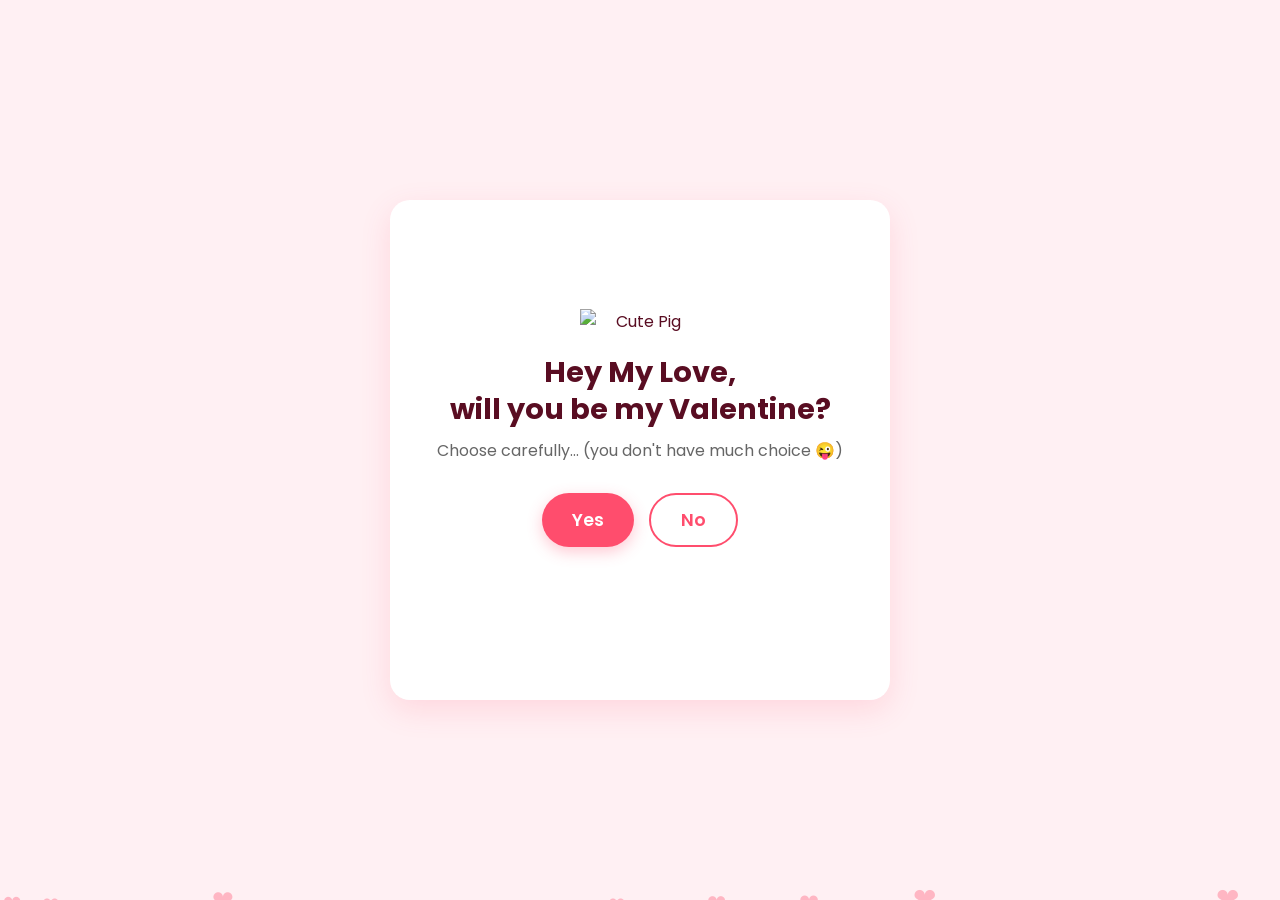
==== card.html @ fd264afe "Initial SaaS commit Co-authored-by: Cursor <cursoragent@cursor.com>" ====
<!DOCTYPE html>
<html lang="en">
<head>
    <meta charset="UTF-8">
    <meta name="viewport" content="width=device-width, initial-scale=1.0">
    <title>Will you be my Valentine?</title>
    <link rel="preconnect" href="https://fonts.googleapis.com">
    <link rel="preconnect" href="https://fonts.gstatic.com" crossorigin>
    <link href="https://fonts.googleapis.com/css2?family=Poppins:wght@400;600;800&display=swap" rel="stylesheet">
    <link rel="stylesheet" href="style.css">
</head>
<body>
    <div class="hearts-bg" id="hearts-bg"></div>

    <div class="container card-container">
        <img src="pig-heart.png" alt="Cute Pig" class="mascot-large">
        
        <h1 id="question">Hey <span id="name-placeholder">...</span>,<br>will you be my Valentine?</h1>
        <p class="subtitle">Choose carefully... (you don't have much choice 😜)</p>

        <div class="buttons-area">
            <button id="yes-btn" class="btn-action yes">Yes</button>
            <button id="no-btn" class="btn-action no">No</button>
        </div>

        <p id="response-msg" class="response-text"></p>
    </div>

    <script src="card.js"></script>
</body>
</html>
---- style.css ----
:root {
    --primary: #ff4d6d;
    --secondary: #ff8fa3;
    --bg: #fff0f3;
    --text: #590d22;
    --white: #ffffff;
}

* {
    box-sizing: border-box;
    margin: 0;
    padding: 0;
    font-family: 'Poppins', sans-serif;
}

body {
    background-color: var(--bg);
    color: var(--text);
    min-height: 100vh;
    display: flex;
    justify-content: center;
    align-items: center;
    overflow-x: hidden;
}

.container {
    background: var(--white);
    padding: 2rem;
    border-radius: 20px;
    box-shadow: 0 10px 30px rgba(255, 77, 109, 0.15);
    text-align: center;
    max-width: 500px;
    width: 90%;
    position: relative;
    z-index: 10;
}

/* Landing Page Styles */
.landing-container header h1 {
    font-size: 2rem;
    margin-bottom: 0.5rem;
}

.highlight {
    color: var(--primary);
}

.preview-box {
    background: #f8f9fa;
    border: 2px dashed var(--secondary);
    border-radius: 15px;
    padding: 1.5rem;
    margin: 2rem 0;
    opacity: 0.8;
    transform: scale(0.95);
}

.mascot {
    width: 80px;
    margin-bottom: 10px;
}

.fake-buttons {
    display: flex;
    gap: 10px;
    justify-content: center;
    margin-top: 10px;
}

.btn-fake {
    padding: 5px 15px;
    border-radius: 20px;
    border: none;
    font-size: 0.8rem;
    cursor: default;
}

.btn-fake.yes { background: var(--primary); color: white; }
.btn-fake.no { background: transparent; border: 1px solid var(--primary); color: var(--primary); }

.form-section {
    display: flex;
    flex-direction: column;
    gap: 10px;
}

input {
    padding: 15px;
    border: 2px solid var(--secondary);
    border-radius: 10px;
    font-size: 1rem;
    outline: none;
    transition: 0.3s;
}

input:focus {
    border-color: var(--primary);
}

.pricing {
    display: flex;
    justify-content: space-between;
    align-items: center;
    margin: 10px 0;
    font-size: 0.9rem;
    color: #666;
}

.price {
    font-weight: 800;
    font-size: 1.2rem;
    color: var(--primary);
}

.btn-primary {
    background: var(--primary);
    color: white;
    border: none;
    padding: 15px;
    border-radius: 50px;
    font-size: 1.1rem;
    font-weight: 600;
    cursor: pointer;
    transition: transform 0.2s, box-shadow 0.2s;
}

.btn-primary:hover {
    transform: translateY(-2px);
    box-shadow: 0 5px 15px rgba(255, 77, 109, 0.4);
}

.disclaimer {
    font-size: 0.7rem;
    color: #999;
    margin-top: 5px;
}

/* Card Page Styles */
.card-container {
    min-height: 500px;
    display: flex;
    flex-direction: column;
    justify-content: center;
    align-items: center;
    transition: min-height 0.3s;
}

.mascot-large {
    width: 120px;
    margin-bottom: 20px;
}

h1 {
    font-size: 1.8rem;
    line-height: 1.3;
    margin-bottom: 10px;
}

.subtitle {
    color: #666;
    margin-bottom: 30px;
}

.buttons-area {
    display: flex;
    gap: 15px;
    justify-content: center;
    width: 100%;
}

.btn-action {
    padding: 12px 30px;
    border-radius: 50px;
    border: none;
    font-size: 1.1rem;
    font-weight: 600;
    cursor: pointer;
    transition: 0.2s;
    z-index: 20;
}

.btn-action.yes {
    background: var(--primary);
    color: white;
    box-shadow: 0 5px 15px rgba(255, 77, 109, 0.3);
}

.btn-action.no {
    background: white;
    border: 2px solid var(--primary);
    color: var(--primary);
}

/* Animations & States */
.btn-shake {
    animation: shake 0.3s ease-in-out;
}

@keyframes shake {
    0% { transform: translateX(0); }
    25% { transform: translateX(-5px) rotate(-5deg); }
    75% { transform: translateX(5px) rotate(5deg); }
    100% { transform: translateX(0); }
}

.giant-yes {
    position: fixed !important;
    top: 0;
    left: 0;
    width: 100vw !important;
    height: 100vh !important;
    z-index: 9999 !important;
    display: flex !important;
    flex-direction: column;
    justify-content: center;
    align-items: center;
    transform: scale(1) !important;
    font-size: 3rem !important;
    border-radius: 0 !important;
    animation: popIn 0.5s cubic-bezier(0.175, 0.885, 0.32, 1.275);
}

@keyframes popIn {
    0% { transform: scale(0); opacity: 0; }
    100% { transform: scale(1); opacity: 1; }
}

.response-text {
    margin-top: 20px;
    font-weight: 600;
    color: var(--primary);
    min-height: 24px;
}

/* Floating Hearts Background */
.hearts-bg {
    position: fixed;
    top: 0;
    left: 0;
    width: 100%;
    height: 100%;
    pointer-events: none;
    z-index: 0;
    overflow: hidden;
}

.heart {
    position: absolute;
    bottom: -20px;
    font-size: 20px;
    color: var(--secondary);
    opacity: 0.6;
    animation: float 10s linear infinite;
}

@keyframes float {
    0% { transform: translateY(0); opacity: 0; }
    20% { opacity: 0.6; }
    100% { transform: translateY(-100vh); opacity: 0; }
}
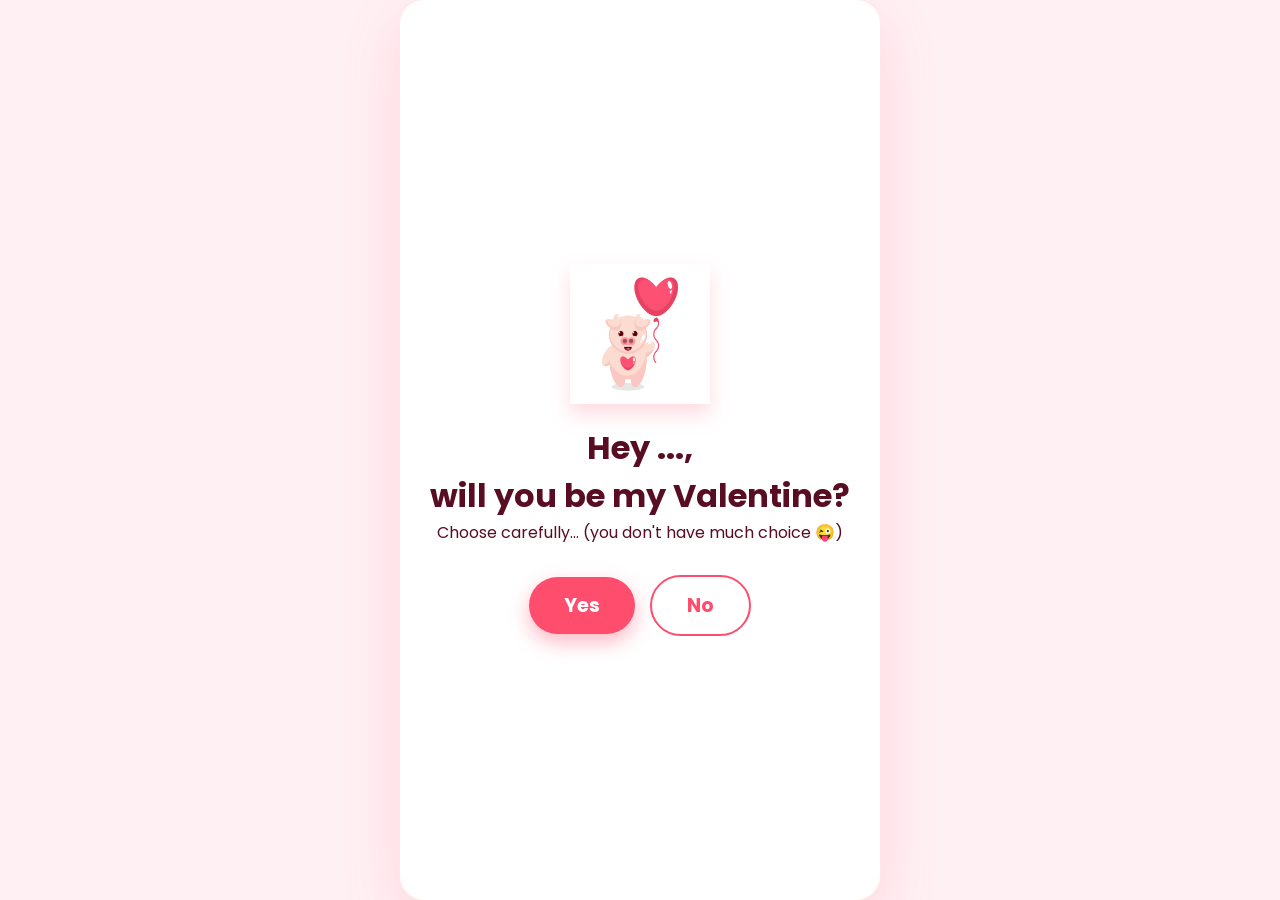
==== commit e3a6ed52: "Implement multilingual support, minimal landing with preview, and ghost cursor animation Co-authored" ====
--- a/card.html
+++ b/card.html
@@ -16,7 +16,7 @@
         <img src="pig-heart.png" alt="Cute Pig" class="mascot-large">
         
         <h1 id="question">Hey <span id="name-placeholder">...</span>,<br>will you be my Valentine?</h1>
-        <p class="subtitle">Choose carefully... (you don't have much choice 😜)</p>
+        <p class="subtitle" id="subtitle">Choose carefully... (you don't have much choice 😜)</p>
 
         <div class="buttons-area">
             <button id="yes-btn" class="btn-action yes">Yes</button>
@@ -26,6 +26,7 @@
         <p id="response-msg" class="response-text"></p>
     </div>
 
+    <script src="translations.js"></script>
     <script src="card.js"></script>
 </body>
 </html>
--- a/style.css
+++ b/style.css
@@ -4,6 +4,7 @@
     --bg: #fff0f3;
     --text: #590d22;
     --white: #ffffff;
+    --gray: #f0f2f5;
 }
 
 * {
@@ -23,186 +24,395 @@
     overflow-x: hidden;
 }
 
+/* --- LANDING PAGE --- */
+
 .container {
     background: var(--white);
     padding: 2rem;
-    border-radius: 20px;
-    box-shadow: 0 10px 30px rgba(255, 77, 109, 0.15);
+    border-radius: 24px;
+    box-shadow: 0 20px 60px rgba(255, 77, 109, 0.15);
     text-align: center;
-    max-width: 500px;
-    width: 90%;
+    max-width: 480px;
+    width: 95%;
     position: relative;
     z-index: 10;
 }
 
-/* Landing Page Styles */
-.landing-container header h1 {
-    font-size: 2rem;
+.logo {
+    font-weight: 800;
+    color: var(--primary);
+    margin-bottom: 10px;
+    text-transform: uppercase;
+    letter-spacing: 1px;
+    font-size: 0.9rem;
+}
+
+header h1 {
+    font-size: 1.8rem;
+    line-height: 1.2;
     margin-bottom: 0.5rem;
 }
 
 .highlight {
     color: var(--primary);
-}
-
-.preview-box {
-    background: #f8f9fa;
-    border: 2px dashed var(--secondary);
-    border-radius: 15px;
-    padding: 1.5rem;
+    position: relative;
+    display: inline-block;
+}
+
+.highlight::after {
+    content: '';
+    position: absolute;
+    bottom: 2px;
+    left: 0;
+    width: 100%;
+    height: 8px;
+    background: rgba(255, 77, 109, 0.2);
+    z-index: -1;
+    border-radius: 4px;
+}
+
+/* Phone Mockup Preview */
+.preview-stage {
     margin: 2rem 0;
-    opacity: 0.8;
-    transform: scale(0.95);
-}
-
-.mascot {
-    width: 80px;
+    display: flex;
+    justify-content: center;
+}
+
+.phone-mockup {
+    width: 200px;
+    height: 350px;
+    background: #333;
+    border-radius: 30px;
+    padding: 10px;
+    box-shadow: 0 15px 40px rgba(0,0,0,0.2);
+    position: relative;
+}
+
+.screen {
+    background: var(--bg);
+    width: 100%;
+    height: 100%;
+    border-radius: 20px;
+    display: flex;
+    flex-direction: column;
+    align-items: center;
+    justify-content: center;
+    padding: 15px;
+    overflow: hidden;
+    position: relative; /* For ghost cursor */
+}
+
+.mascot-preview {
+    width: 60px;
     margin-bottom: 10px;
 }
 
+.screen h3 {
+    font-size: 0.9rem;
+    margin-bottom: 15px;
+    line-height: 1.3;
+}
+
 .fake-buttons {
     display: flex;
-    gap: 10px;
-    justify-content: center;
-    margin-top: 10px;
+    gap: 8px;
+    justify-content: center;
+    width: 100%;
 }
 
 .btn-fake {
-    padding: 5px 15px;
-    border-radius: 20px;
+    padding: 6px 16px;
+    border-radius: 50px;
     border: none;
-    font-size: 0.8rem;
-    cursor: default;
+    font-size: 0.7rem;
+    font-weight: 600;
+    transition: transform 0.2s;
 }
 
 .btn-fake.yes { background: var(--primary); color: white; }
-.btn-fake.no { background: transparent; border: 1px solid var(--primary); color: var(--primary); }
-
+.btn-fake.no { background: white; border: 1px solid var(--primary); color: var(--primary); }
+
+/* Ghost Cursor */
+.ghost-cursor {
+    position: absolute;
+    top: 50%;
+    left: 50%;
+    font-size: 24px;
+    color: #333;
+    pointer-events: none;
+    transition: all 0.8s ease-in-out;
+    z-index: 100;
+    text-shadow: 2px 2px 5px rgba(0,0,0,0.2);
+}
+
+.ghost-cursor.clicking {
+    transform: scale(0.8);
+    color: var(--primary);
+}
+
+/* Form & Pricing */
 .form-section {
-    display: flex;
-    flex-direction: column;
-    gap: 10px;
-}
-
-input {
-    padding: 15px;
-    border: 2px solid var(--secondary);
-    border-radius: 10px;
-    font-size: 1rem;
+    text-align: left;
+}
+
+.input-group {
+    margin-bottom: 15px;
+}
+
+.input-group label {
+    display: block;
+    font-size: 0.9rem;
+    font-weight: 600;
+    margin-bottom: 8px;
+    margin-left: 5px;
+}
+
+input, select {
+    width: 100%;
+    padding: 16px;
+    border: 2px solid var(--gray);
+    background: var(--gray);
+    border-radius: 16px;
+    font-size: 1.1rem;
     outline: none;
     transition: 0.3s;
 }
 
-input:focus {
+input:focus, select:focus {
+    background: white;
     border-color: var(--primary);
 }
 
-.pricing {
-    display: flex;
-    justify-content: space-between;
-    align-items: center;
-    margin: 10px 0;
+.btn-secondary-action {
+    background: white;
+    border: 2px solid var(--primary);
+    color: var(--primary);
+    width: 100%;
+    padding: 16px;
+    border-radius: 12px;
+    font-size: 1.1rem;
+    font-weight: 700;
+    cursor: pointer;
+    transition: all 0.2s;
+    margin-bottom: 20px;
+}
+
+.btn-secondary-action:hover {
+    background: #fff0f3;
+}
+
+.pricing-card {
+    border: 2px solid var(--primary);
+    background: #fff5f7;
+    border-radius: 20px;
+    padding: 20px;
+    text-align: center;
+    animation: fadeIn 0.5s ease;
+}
+
+@keyframes fadeIn {
+    from { opacity: 0; transform: translateY(10px); }
+    to { opacity: 1; transform: translateY(0); }
+}
+
+.price-header {
+    margin-bottom: 15px;
+}
+
+.amount {
+    font-size: 2.5rem;
+    font-weight: 800;
+    color: var(--primary);
+}
+
+.features {
+    list-style: none;
+    text-align: left;
+    margin-bottom: 20px;
     font-size: 0.9rem;
-    color: #666;
-}
-
-.price {
-    font-weight: 800;
-    font-size: 1.2rem;
-    color: var(--primary);
+}
+
+.features li {
+    margin-bottom: 8px;
+    color: #555;
+}
+
+.features i {
+    color: var(--primary);
+    margin-right: 8px;
 }
 
 .btn-primary {
     background: var(--primary);
     color: white;
     border: none;
-    padding: 15px;
-    border-radius: 50px;
+    width: 100%;
+    padding: 16px;
+    border-radius: 12px;
     font-size: 1.1rem;
-    font-weight: 600;
+    font-weight: 700;
     cursor: pointer;
     transition: transform 0.2s, box-shadow 0.2s;
+    display: flex;
+    justify-content: center;
+    align-items: center;
+    gap: 10px;
 }
 
 .btn-primary:hover {
     transform: translateY(-2px);
-    box-shadow: 0 5px 15px rgba(255, 77, 109, 0.4);
+    box-shadow: 0 10px 20px rgba(255, 77, 109, 0.3);
+}
+
+.mt-20 {
+    margin-top: 20px;
 }
 
 .disclaimer {
-    font-size: 0.7rem;
+    text-align: center;
+    font-size: 0.8rem;
     color: #999;
-    margin-top: 5px;
-}
-
-/* Card Page Styles */
+    margin-top: 15px;
+}
+
+/* --- MODAL --- */
+.modal {
+    position: fixed;
+    top: 0;
+    left: 0;
+    width: 100%;
+    height: 100%;
+    background: rgba(0,0,0,0.5);
+    display: flex;
+    justify-content: center;
+    align-items: center;
+    z-index: 1000;
+    backdrop-filter: blur(5px);
+}
+
+.hidden {
+    display: none;
+}
+
+.modal-content {
+    background: white;
+    padding: 30px;
+    border-radius: 24px;
+    width: 90%;
+    max-width: 400px;
+    text-align: center;
+    position: relative;
+    animation: slideUp 0.3s ease;
+}
+
+.preview-content {
+    padding: 40px 20px;
+}
+
+@keyframes slideUp {
+    from { transform: translateY(20px); opacity: 0; }
+    to { transform: translateY(0); opacity: 1; }
+}
+
+.close-modal {
+    position: absolute;
+    top: 15px;
+    right: 20px;
+    font-size: 1.5rem;
+    cursor: pointer;
+    color: #999;
+}
+
+.success-icon {
+    font-size: 3rem;
+    color: #4cc9f0;
+    margin-bottom: 15px;
+}
+
+.link-box {
+    display: flex;
+    gap: 10px;
+    margin: 20px 0;
+}
+
+.link-box input {
+    margin-bottom: 0;
+    font-size: 0.9rem;
+    color: var(--primary);
+}
+
+#copy-btn {
+    background: var(--text);
+    color: white;
+    border: none;
+    border-radius: 12px;
+    width: 50px;
+    cursor: pointer;
+}
+
+.btn-secondary {
+    display: inline-block;
+    text-decoration: none;
+    color: var(--text);
+    font-weight: 600;
+    margin-top: 10px;
+}
+
+/* --- CARD PAGE (Actual Product) --- */
 .card-container {
-    min-height: 500px;
+    min-height: 100vh;
     display: flex;
     flex-direction: column;
     justify-content: center;
     align-items: center;
-    transition: min-height 0.3s;
+    text-align: center;
+    padding: 20px;
+    position: relative;
 }
 
 .mascot-large {
-    width: 120px;
+    width: 140px;
     margin-bottom: 20px;
-}
-
-h1 {
-    font-size: 1.8rem;
-    line-height: 1.3;
-    margin-bottom: 10px;
-}
-
-.subtitle {
-    color: #666;
-    margin-bottom: 30px;
+    filter: drop-shadow(0 10px 10px rgba(255,77,109,0.2));
 }
 
 .buttons-area {
     display: flex;
-    gap: 15px;
-    justify-content: center;
-    width: 100%;
+    gap: 15px; /* Spazio sicuro tra i bottoni */
+    justify-content: center;
+    align-items: center;
+    width: 100%;
+    flex-wrap: wrap; /* Importante per evitare sovrapposizioni su schermi piccoli */
+    margin-top: 30px;
+    min-height: 60px; /* Riserva spazio */
 }
 
 .btn-action {
-    padding: 12px 30px;
+    padding: 14px 35px;
     border-radius: 50px;
     border: none;
-    font-size: 1.1rem;
-    font-weight: 600;
+    font-size: 1.2rem;
+    font-weight: 700;
     cursor: pointer;
     transition: 0.2s;
     z-index: 20;
+    white-space: nowrap; /* Evita che il testo vada a capo */
 }
 
 .btn-action.yes {
     background: var(--primary);
     color: white;
-    box-shadow: 0 5px 15px rgba(255, 77, 109, 0.3);
+    box-shadow: 0 8px 20px rgba(255, 77, 109, 0.4);
 }
 
 .btn-action.no {
     background: white;
     border: 2px solid var(--primary);
     color: var(--primary);
-}
-
-/* Animations & States */
-.btn-shake {
-    animation: shake 0.3s ease-in-out;
-}
-
-@keyframes shake {
-    0% { transform: translateX(0); }
-    25% { transform: translateX(-5px) rotate(-5deg); }
-    75% { transform: translateX(5px) rotate(5deg); }
-    100% { transform: translateX(0); }
-}
-
+    position: relative; /* Default position */
+}
+
+/* Giant Yes State */
 .giant-yes {
     position: fixed !important;
     top: 0;
@@ -215,24 +425,21 @@
     justify-content: center;
     align-items: center;
     transform: scale(1) !important;
-    font-size: 3rem !important;
+    font-size: 2.5rem !important;
     border-radius: 0 !important;
     animation: popIn 0.5s cubic-bezier(0.175, 0.885, 0.32, 1.275);
-}
-
-@keyframes popIn {
-    0% { transform: scale(0); opacity: 0; }
-    100% { transform: scale(1); opacity: 1; }
-}
-
-.response-text {
-    margin-top: 20px;
-    font-weight: 600;
-    color: var(--primary);
-    min-height: 24px;
-}
-
-/* Floating Hearts Background */
+    padding: 20px !important;
+}
+
+.giant-yes span {
+    font-size: 1.2rem;
+    display: block;
+    margin-bottom: 15px;
+    opacity: 0.9;
+    font-weight: 400;
+}
+
+/* Floating Hearts */
 .hearts-bg {
     position: fixed;
     top: 0;
@@ -241,20 +448,19 @@
     height: 100%;
     pointer-events: none;
     z-index: 0;
-    overflow: hidden;
 }
 
 .heart {
     position: absolute;
-    bottom: -20px;
-    font-size: 20px;
+    bottom: -50px;
+    font-size: 24px;
     color: var(--secondary);
-    opacity: 0.6;
-    animation: float 10s linear infinite;
-}
-
-@keyframes float {
-    0% { transform: translateY(0); opacity: 0; }
+    opacity: 0.4;
+    animation: floatUp 15s linear infinite;
+}
+
+@keyframes floatUp {
+    0% { transform: translateY(0) rotate(0deg); opacity: 0; }
     20% { opacity: 0.6; }
-    100% { transform: translateY(-100vh); opacity: 0; }
-}
+    100% { transform: translateY(-110vh) rotate(360deg); opacity: 0; }
+}
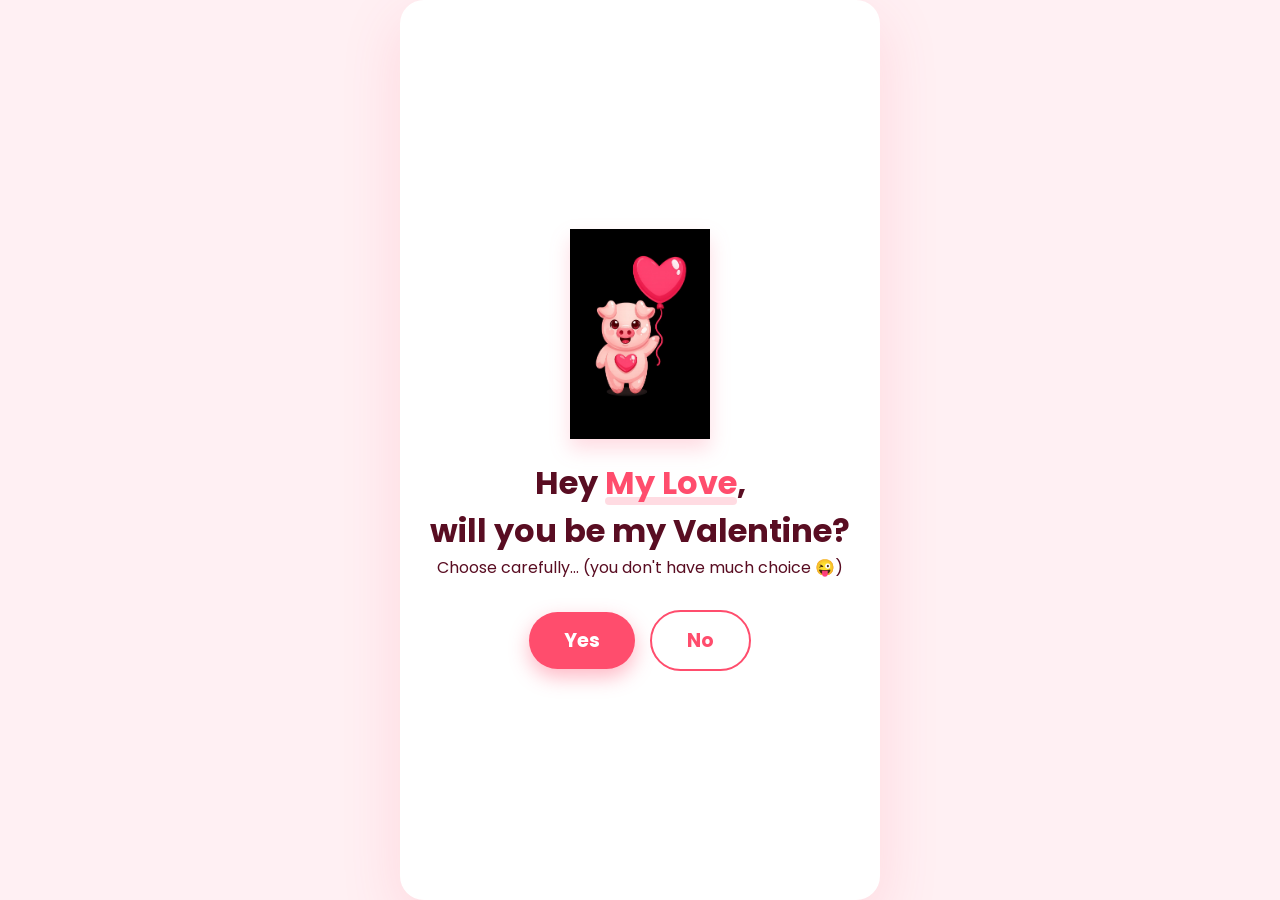
==== commit 88659b3f: "Add victory screen, improve preview animation, and prep for Dodo Payments Co-authored-by: Cursor <cu" ====
--- a/card.html
+++ b/card.html
@@ -12,7 +12,8 @@
 <body>
     <div class="hearts-bg" id="hearts-bg"></div>
 
-    <div class="container card-container">
+    <!-- MAIN CARD (Initial State) -->
+    <div class="container card-container" id="main-card">
         <img src="pig-heart.png" alt="Cute Pig" class="mascot-large">
         
         <h1 id="question">Hey <span id="name-placeholder">...</span>,<br>will you be my Valentine?</h1>
@@ -26,6 +27,18 @@
         <p id="response-msg" class="response-text"></p>
     </div>
 
+    <!-- VICTORY SCREEN (Hidden by default) -->
+    <div id="victory-screen" class="victory-container hidden">
+        <div class="victory-content">
+            <img src="pig-heart.png" alt="Happy Pig" class="victory-mascot">
+            <h1 id="victory-title">YAAAAY! 🎉</h1>
+            <p id="victory-message">I knew you would say YES!<br>Love you! 💖</p>
+            <div class="date-invite">
+                <p>It's a date! 📅</p>
+            </div>
+        </div>
+    </div>
+
     <script src="translations.js"></script>
     <script src="card.js"></script>
 </body>
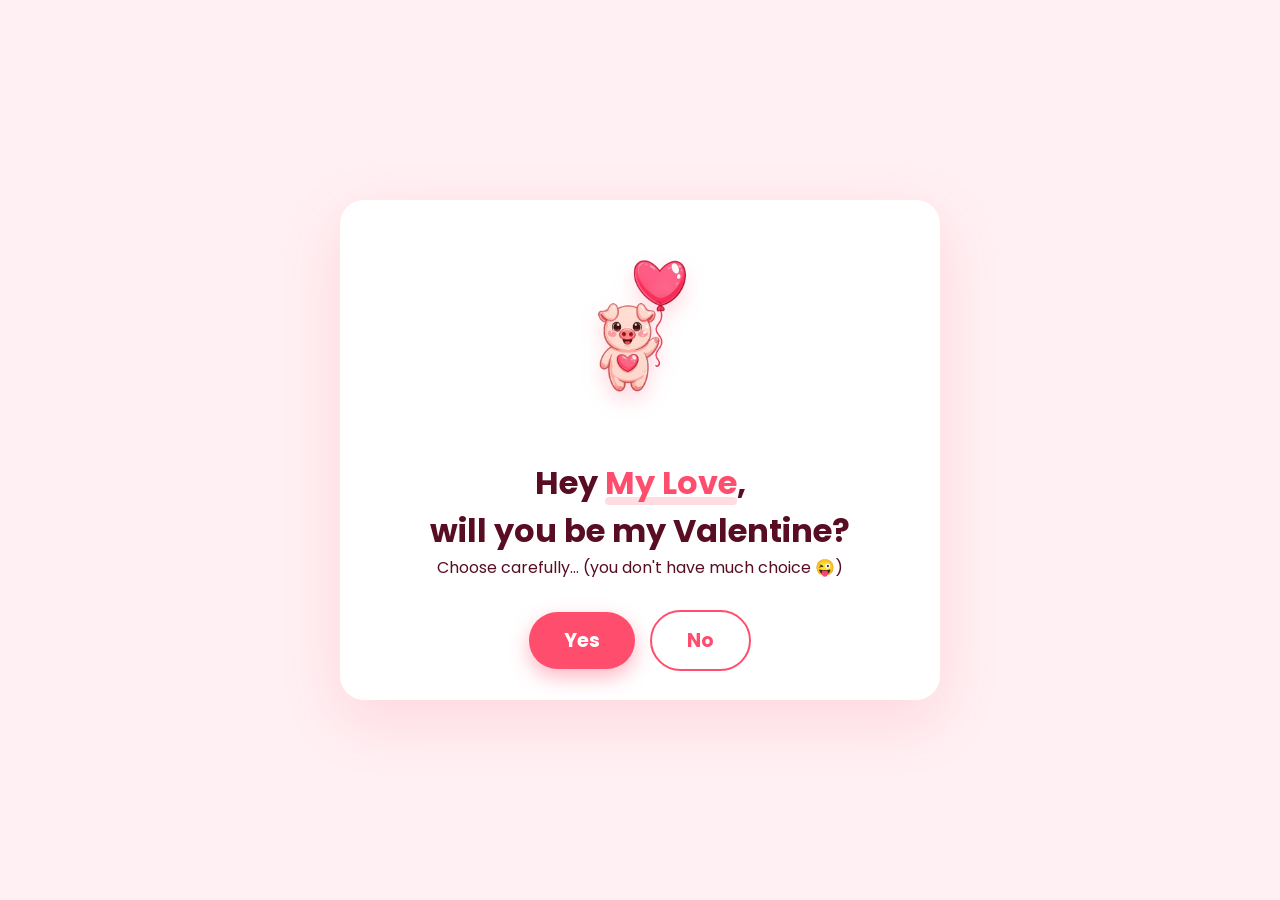
==== commit a6bf0105: "Force cache busting with v=2 and save localStorage on preview Co-authored-by: Cursor <cursoragent@cu" ====
--- a/card.html
+++ b/card.html
@@ -7,7 +7,7 @@
     <link rel="preconnect" href="https://fonts.googleapis.com">
     <link rel="preconnect" href="https://fonts.gstatic.com" crossorigin>
     <link href="https://fonts.googleapis.com/css2?family=Poppins:wght@400;600;800&display=swap" rel="stylesheet">
-    <link rel="stylesheet" href="style.css">
+    <link rel="stylesheet" href="style.css?v=2">
 </head>
 <body>
     <div class="hearts-bg" id="hearts-bg"></div>
@@ -39,7 +39,7 @@
         </div>
     </div>
 
-    <script src="translations.js"></script>
-    <script src="card.js"></script>
+    <script src="translations.js?v=2"></script>
+    <script src="card.js?v=2"></script>
 </body>
 </html>
--- a/style.css
+++ b/style.css
@@ -1,3 +1,4 @@
+/* ... (Keep Root and Base Styles) ... */
 :root {
     --primary: #ff4d6d;
     --secondary: #ff8fa3;
@@ -24,9 +25,8 @@
     overflow-x: hidden;
 }
 
-/* --- LANDING PAGE --- */
-
-.container {
+/* --- LANDING VIEW --- */
+.landing-container {
     background: var(--white);
     padding: 2rem;
     border-radius: 24px;
@@ -71,88 +71,10 @@
     border-radius: 4px;
 }
 
-/* Phone Mockup Preview */
-.preview-stage {
-    margin: 2rem 0;
-    display: flex;
-    justify-content: center;
-}
-
-.phone-mockup {
-    width: 200px;
-    height: 350px;
-    background: #333;
-    border-radius: 30px;
-    padding: 10px;
-    box-shadow: 0 15px 40px rgba(0,0,0,0.2);
-    position: relative;
-}
-
-.screen {
-    background: var(--bg);
-    width: 100%;
-    height: 100%;
-    border-radius: 20px;
-    display: flex;
-    flex-direction: column;
-    align-items: center;
-    justify-content: center;
-    padding: 15px;
-    overflow: hidden;
-    position: relative; /* For ghost cursor */
-}
-
-.mascot-preview {
-    width: 60px;
-    margin-bottom: 10px;
-}
-
-.screen h3 {
-    font-size: 0.9rem;
-    margin-bottom: 15px;
-    line-height: 1.3;
-}
-
-.fake-buttons {
-    display: flex;
-    gap: 8px;
-    justify-content: center;
-    width: 100%;
-}
-
-.btn-fake {
-    padding: 6px 16px;
-    border-radius: 50px;
-    border: none;
-    font-size: 0.7rem;
-    font-weight: 600;
-    transition: transform 0.2s;
-}
-
-.btn-fake.yes { background: var(--primary); color: white; }
-.btn-fake.no { background: white; border: 1px solid var(--primary); color: var(--primary); }
-
-/* Ghost Cursor */
-.ghost-cursor {
-    position: absolute;
-    top: 50%;
-    left: 50%;
-    font-size: 24px;
-    color: #333;
-    pointer-events: none;
-    transition: all 0.8s ease-in-out;
-    z-index: 100;
-    text-shadow: 2px 2px 5px rgba(0,0,0,0.2);
-}
-
-.ghost-cursor.clicking {
-    transform: scale(0.8);
-    color: var(--primary);
-}
-
-/* Form & Pricing */
+/* Form Section */
 .form-section {
     text-align: left;
+    margin-top: 30px;
 }
 
 .input-group {
@@ -194,197 +116,109 @@
     font-weight: 700;
     cursor: pointer;
     transition: all 0.2s;
-    margin-bottom: 20px;
+    margin-top: 10px;
+    display: flex;
+    justify-content: center;
+    align-items: center;
+    gap: 10px;
 }
 
 .btn-secondary-action:hover {
     background: #fff0f3;
-}
-
-.pricing-card {
-    border: 2px solid var(--primary);
-    background: #fff5f7;
-    border-radius: 20px;
-    padding: 20px;
+    transform: translateY(-2px);
+}
+
+.pricing-mini {
     text-align: center;
-    animation: fadeIn 0.5s ease;
-}
-
-@keyframes fadeIn {
-    from { opacity: 0; transform: translateY(10px); }
-    to { opacity: 1; transform: translateY(0); }
-}
-
-.price-header {
-    margin-bottom: 15px;
-}
-
-.amount {
-    font-size: 2.5rem;
+    margin-top: 20px;
+}
+
+.price-tag {
+    font-size: 1.2rem;
     font-weight: 800;
     color: var(--primary);
 }
 
-.features {
-    list-style: none;
-    text-align: left;
-    margin-bottom: 20px;
+.price-tag .period {
     font-size: 0.9rem;
-}
-
-.features li {
-    margin-bottom: 8px;
-    color: #555;
-}
-
-.features i {
-    color: var(--primary);
-    margin-right: 8px;
-}
-
-.btn-primary {
-    background: var(--primary);
-    color: white;
-    border: none;
-    width: 100%;
-    padding: 16px;
-    border-radius: 12px;
-    font-size: 1.1rem;
-    font-weight: 700;
-    cursor: pointer;
-    transition: transform 0.2s, box-shadow 0.2s;
-    display: flex;
-    justify-content: center;
-    align-items: center;
-    gap: 10px;
-}
-
-.btn-primary:hover {
-    transform: translateY(-2px);
-    box-shadow: 0 10px 20px rgba(255, 77, 109, 0.3);
-}
-
-.mt-20 {
-    margin-top: 20px;
-}
-
-.disclaimer {
-    text-align: center;
-    font-size: 0.8rem;
-    color: #999;
-    margin-top: 15px;
-}
-
-/* --- MODAL --- */
-.modal {
+    font-weight: 400;
+    color: #666;
+}
+
+/* --- FULL SCREEN PREVIEW LAYER --- */
+.fullscreen-layer {
     position: fixed;
     top: 0;
     left: 0;
     width: 100%;
     height: 100%;
-    background: rgba(0,0,0,0.5);
-    display: flex;
-    justify-content: center;
-    align-items: center;
-    z-index: 1000;
-    backdrop-filter: blur(5px);
-}
-
-.hidden {
-    display: none;
-}
-
-.modal-content {
-    background: white;
-    padding: 30px;
-    border-radius: 24px;
-    width: 90%;
-    max-width: 400px;
-    text-align: center;
-    position: relative;
-    animation: slideUp 0.3s ease;
-}
-
-.preview-content {
-    padding: 40px 20px;
-}
-
-@keyframes slideUp {
-    from { transform: translateY(20px); opacity: 0; }
-    to { transform: translateY(0); opacity: 1; }
-}
-
-.close-modal {
+    background: var(--bg);
+    z-index: 2000;
+    display: flex;
+    flex-direction: column;
+    justify-content: center;
+    align-items: center;
+    overflow: hidden;
+}
+
+.close-floating {
     position: absolute;
-    top: 15px;
+    top: 20px;
     right: 20px;
+    background: rgba(255, 255, 255, 0.8);
+    border: none;
+    width: 40px;
+    height: 40px;
+    border-radius: 50%;
     font-size: 1.5rem;
     cursor: pointer;
-    color: #999;
-}
-
-.success-icon {
-    font-size: 3rem;
-    color: #4cc9f0;
-    margin-bottom: 15px;
-}
-
-.link-box {
-    display: flex;
-    gap: 10px;
-    margin: 20px 0;
-}
-
-.link-box input {
-    margin-bottom: 0;
-    font-size: 0.9rem;
-    color: var(--primary);
-}
-
-#copy-btn {
-    background: var(--text);
-    color: white;
-    border: none;
-    border-radius: 12px;
-    width: 50px;
-    cursor: pointer;
-}
-
-.btn-secondary {
-    display: inline-block;
-    text-decoration: none;
-    color: var(--text);
-    font-weight: 600;
-    margin-top: 10px;
-}
-
-/* --- CARD PAGE (Actual Product) --- */
-.card-container {
-    min-height: 100vh;
-    display: flex;
-    flex-direction: column;
-    justify-content: center;
-    align-items: center;
+    z-index: 2100;
+    box-shadow: 0 5px 15px rgba(0,0,0,0.1);
+    color: #333;
+    transition: 0.2s;
+}
+
+.close-floating:hover {
+    transform: scale(1.1);
+    background: white;
+}
+
+/* Preview Card Styles (Reusing Card Page Styles) */
+#preview-card-container, .card-container {
     text-align: center;
     padding: 20px;
     position: relative;
+    z-index: 2005;
+    width: 100%;
+    max-width: 600px;
+    background: white;
+    border-radius: 24px;
+    box-shadow: 0 20px 60px rgba(255, 77, 109, 0.15);
+    display: flex;
+    flex-direction: column;
+    align-items: center;
+    justify-content: center;
+    min-height: 500px; /* Ensure enough space */
 }
 
 .mascot-large {
     width: 140px;
     margin-bottom: 20px;
     filter: drop-shadow(0 10px 10px rgba(255,77,109,0.2));
+    display: block;
+    margin-left: auto;
+    margin-right: auto;
 }
 
 .buttons-area {
     display: flex;
-    gap: 15px; /* Spazio sicuro tra i bottoni */
-    justify-content: center;
-    align-items: center;
-    width: 100%;
-    flex-wrap: wrap; /* Importante per evitare sovrapposizioni su schermi piccoli */
+    gap: 15px;
+    justify-content: center;
+    align-items: center;
+    width: 100%;
+    flex-wrap: wrap;
     margin-top: 30px;
-    min-height: 60px; /* Riserva spazio */
+    min-height: 60px;
 }
 
 .btn-action {
@@ -396,7 +230,7 @@
     cursor: pointer;
     transition: 0.2s;
     z-index: 20;
-    white-space: nowrap; /* Evita che il testo vada a capo */
+    white-space: nowrap;
 }
 
 .btn-action.yes {
@@ -409,17 +243,34 @@
     background: white;
     border: 2px solid var(--primary);
     color: var(--primary);
-    position: relative; /* Default position */
-}
-
-/* Giant Yes State */
+    position: relative;
+    white-space: nowrap;
+    min-width: 100px; /* Assicura una larghezza minima */
+    z-index: 50; /* Aumentato z-index per stare sopra */
+}
+
+/* Stili per la trasformazione del bottone No */
+.button--surrender {
+    background-color: #e0e0e0 !important;
+    color: #666 !important;
+    border-color: #ccc !important;
+    cursor: pointer !important;
+    transform: scale(0.9) !important;
+    white-space: nowrap !important;
+    width: auto !important;
+    min-width: 140px !important; /* Più largo quando c'è testo lungo */
+    max-width: 90vw; /* Non uscire dallo schermo su mobile */
+    z-index: 50 !important; /* Importante per non finire sotto */
+}
+
+/* Giant Yes State in Preview */
 .giant-yes {
     position: fixed !important;
     top: 0;
     left: 0;
     width: 100vw !important;
     height: 100vh !important;
-    z-index: 9999 !important;
+    z-index: 9999; /* Removed !important to allow override if needed, but JS will use 100000 !important */
     display: flex !important;
     flex-direction: column;
     justify-content: center;
@@ -429,14 +280,190 @@
     border-radius: 0 !important;
     animation: popIn 0.5s cubic-bezier(0.175, 0.885, 0.32, 1.275);
     padding: 20px !important;
+    background: var(--primary) !important;
+    color: white !important;
 }
 
 .giant-yes span {
-    font-size: 1.2rem;
+    font-size: 1.5rem;
     display: block;
-    margin-bottom: 15px;
+    margin-bottom: 20px;
     opacity: 0.9;
     font-weight: 400;
+}
+
+/* --- VICTORY SCREEN --- */
+.victory-container {
+    position: fixed;
+    top: 0;
+    left: 0;
+    width: 100%;
+    height: 100%;
+    display: flex;
+    justify-content: center;
+    align-items: center;
+    z-index: 5000;
+    padding: 20px;
+}
+
+.victory-content {
+    background: white;
+    padding: 40px;
+    border-radius: 24px;
+    box-shadow: 0 20px 60px rgba(255, 77, 109, 0.25);
+    text-align: center;
+    max-width: 500px;
+    width: 100%;
+    animation: popIn 0.6s cubic-bezier(0.175, 0.885, 0.32, 1.275);
+    display: flex;
+    flex-direction: column;
+    align-items: center;
+    justify-content: center;
+}
+
+.victory-mascot {
+    width: 160px;
+    margin-bottom: 20px;
+    filter: drop-shadow(0 10px 10px rgba(255,77,109,0.2));
+}
+
+#victory-title {
+    font-size: 2.5rem;
+    color: var(--primary);
+    margin-bottom: 10px;
+    line-height: 1.2;
+}
+
+#victory-message {
+    font-size: 1.2rem;
+    color: #555;
+    margin-bottom: 30px;
+    line-height: 1.6;
+}
+
+.date-invite {
+    background: #fff0f3;
+    padding: 15px 30px;
+    border-radius: 50px;
+    border: 2px solid var(--primary);
+    color: var(--primary);
+    font-weight: 800;
+    font-size: 1.2rem;
+    display: inline-block;
+    box-shadow: 0 5px 15px rgba(255, 77, 109, 0.1);
+}
+.modal {
+    position: fixed;
+    top: 0;
+    left: 0;
+    width: 100%;
+    height: 100%;
+    background: rgba(0,0,0,0.6);
+    display: flex;
+    justify-content: center;
+    align-items: center;
+    z-index: 3000;
+    backdrop-filter: blur(5px);
+}
+
+.modal-content {
+    background: white;
+    padding: 30px;
+    border-radius: 24px;
+    width: 90%;
+    max-width: 420px;
+    text-align: center;
+    position: relative;
+    animation: slideUp 0.3s ease;
+}
+
+.pricing-card {
+    border: 2px solid var(--primary);
+    background: #fff5f7;
+    border-radius: 20px;
+    padding: 20px;
+    text-align: center;
+}
+
+.price-header {
+    margin-bottom: 15px;
+}
+
+.amount {
+    font-size: 2.5rem;
+    font-weight: 800;
+    color: var(--primary);
+}
+
+.features {
+    list-style: none;
+    text-align: left;
+    margin-bottom: 20px;
+    font-size: 0.9rem;
+}
+
+.features li {
+    margin-bottom: 8px;
+    color: #555;
+}
+
+.features i {
+    color: var(--primary);
+    margin-right: 8px;
+}
+
+.btn-primary {
+    background: var(--primary);
+    color: white;
+    border: none;
+    width: 100%;
+    padding: 16px;
+    border-radius: 12px;
+    font-size: 1.1rem;
+    font-weight: 700;
+    cursor: pointer;
+    transition: transform 0.2s, box-shadow 0.2s;
+    display: flex;
+    justify-content: center;
+    align-items: center;
+    gap: 10px;
+}
+
+.btn-primary:hover {
+    transform: translateY(-2px);
+    box-shadow: 0 10px 20px rgba(255, 77, 109, 0.3);
+}
+
+.btn-text {
+    background: none;
+    border: none;
+    color: #999;
+    font-size: 0.9rem;
+    margin-top: 15px;
+    cursor: pointer;
+    text-decoration: underline;
+}
+
+/* Animations */
+.btn-shake {
+    animation: shake 0.3s ease-in-out;
+}
+
+@keyframes shake {
+    0% { transform: translateX(0); }
+    25% { transform: translateX(-5px) rotate(-5deg); }
+    75% { transform: translateX(5px) rotate(5deg); }
+    100% { transform: translateX(0); }
+}
+
+@keyframes popIn {
+    0% { transform: scale(0); opacity: 0; }
+    100% { transform: scale(1); opacity: 1; }
+}
+
+@keyframes slideUp {
+    from { transform: translateY(20px); opacity: 0; }
+    to { transform: translateY(0); opacity: 1; }
 }
 
 /* Floating Hearts */
@@ -464,3 +491,12 @@
     20% { opacity: 0.6; }
     100% { transform: translateY(-110vh) rotate(360deg); opacity: 0; }
 }
+
+/* Utilities */
+.hidden { display: none !important; }
+.mt-20 { margin-top: 20px; }
+.success-icon { font-size: 3rem; color: #4cc9f0; margin-bottom: 15px; }
+.link-box { display: flex; gap: 10px; margin: 20px 0; }
+.link-box input { margin-bottom: 0; font-size: 0.9rem; color: var(--primary); }
+#copy-btn { background: var(--text); color: white; border: none; border-radius: 12px; width: 50px; cursor: pointer; }
+.close-modal { position: absolute; top: 15px; right: 20px; font-size: 1.5rem; cursor: pointer; color: #999; }
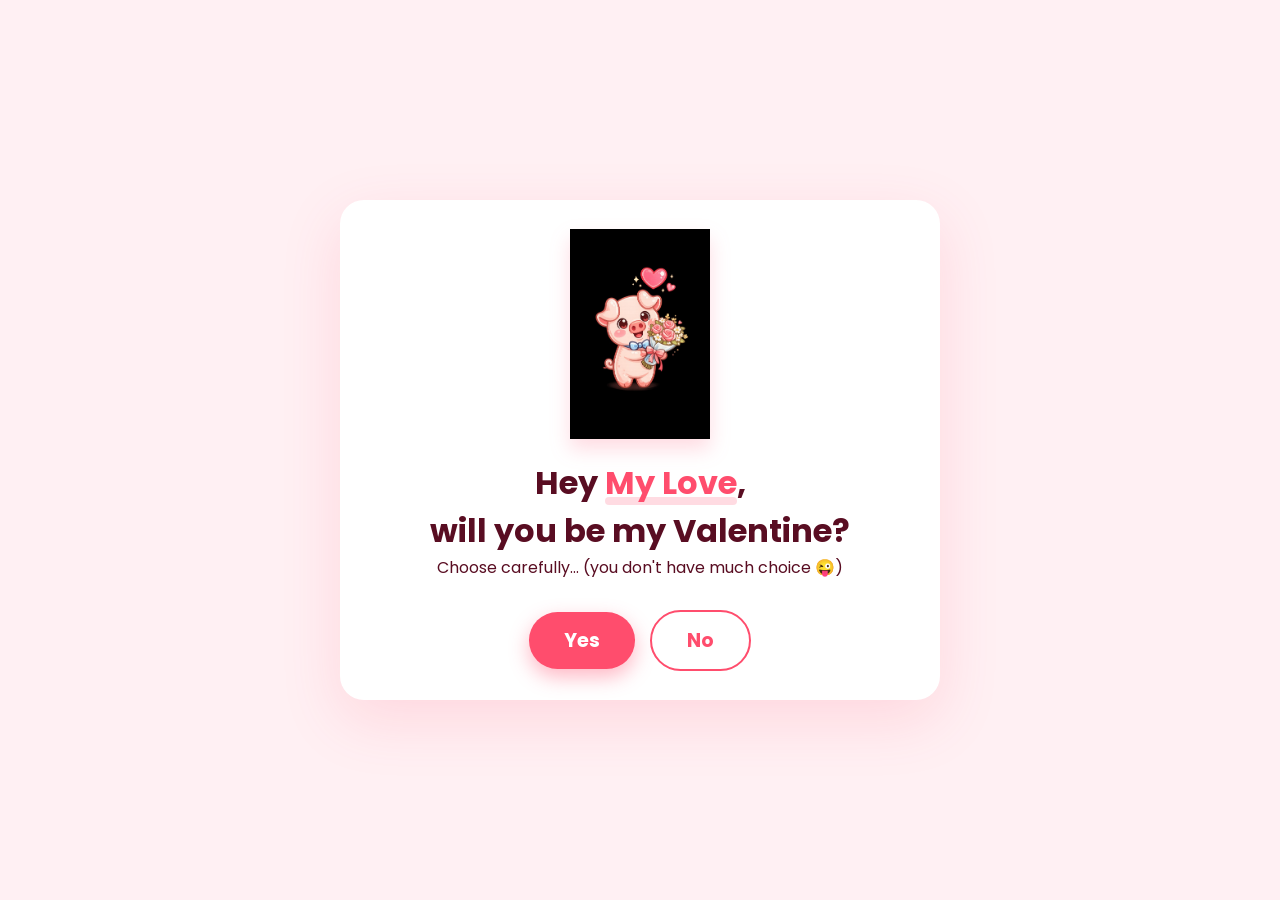
==== commit 31992815: "Update mascot images: pig with flowers for initial state and hugging pigs for victory Co-authored-by" ====
--- a/card.html
+++ b/card.html
@@ -14,7 +14,7 @@
 
     <!-- MAIN CARD (Initial State) -->
     <div class="container card-container" id="main-card">
-        <img src="pig-heart.png" alt="Cute Pig" class="mascot-large">
+        <img src="pig-flowers.png" alt="Cute Pig with Flowers" class="mascot-large">
         
         <h1 id="question">Hey <span id="name-placeholder">...</span>,<br>will you be my Valentine?</h1>
         <p class="subtitle" id="subtitle">Choose carefully... (you don't have much choice 😜)</p>
@@ -30,7 +30,7 @@
     <!-- VICTORY SCREEN (Hidden by default) -->
     <div id="victory-screen" class="victory-container hidden">
         <div class="victory-content">
-            <img src="pig-heart.png" alt="Happy Pig" class="victory-mascot">
+            <img src="pigs-hugging.png" alt="Pigs Hugging" class="victory-mascot">
             <h1 id="victory-title">YAAAAY! 🎉</h1>
             <p id="victory-message">I knew you would say YES!<br>Love you! 💖</p>
             <div class="date-invite">
--- a/style.css
+++ b/style.css
@@ -134,9 +134,32 @@
 }
 
 .price-tag {
-    font-size: 1.2rem;
+    font-size: 1.4rem;
     font-weight: 800;
     color: var(--primary);
+    display: flex;
+    align-items: center;
+    justify-content: center;
+    gap: 10px;
+    flex-wrap: wrap;
+}
+
+.original-price, .original-price-modal {
+    text-decoration: line-through;
+    color: #999;
+    font-size: 1rem;
+    font-weight: 400;
+}
+
+.offer-timer, .offer-timer-modal {
+    color: #d00000;
+    font-weight: 700;
+    font-size: 0.9rem;
+    margin-top: 5px;
+    background: #ffe6e6;
+    display: inline-block;
+    padding: 2px 10px;
+    border-radius: 4px;
 }
 
 .price-tag .period {
@@ -492,6 +515,41 @@
     100% { transform: translateY(-110vh) rotate(360deg); opacity: 0; }
 }
 
+/* Share Buttons */
+.share-buttons {
+    display: flex;
+    gap: 10px;
+    margin-bottom: 20px;
+    justify-content: center;
+    flex-wrap: wrap;
+}
+
+.btn-share {
+    padding: 10px 15px;
+    border-radius: 8px;
+    border: none;
+    cursor: pointer;
+    font-size: 0.9rem;
+    font-weight: 600;
+    color: white;
+    display: flex;
+    align-items: center;
+    gap: 8px;
+    transition: transform 0.2s;
+}
+
+.btn-share:hover {
+    transform: translateY(-2px);
+}
+
+.btn-share.email {
+    background-color: #555;
+}
+
+.btn-share.whatsapp {
+    background-color: #25D366;
+}
+
 /* Utilities */
 .hidden { display: none !important; }
 .mt-20 { margin-top: 20px; }
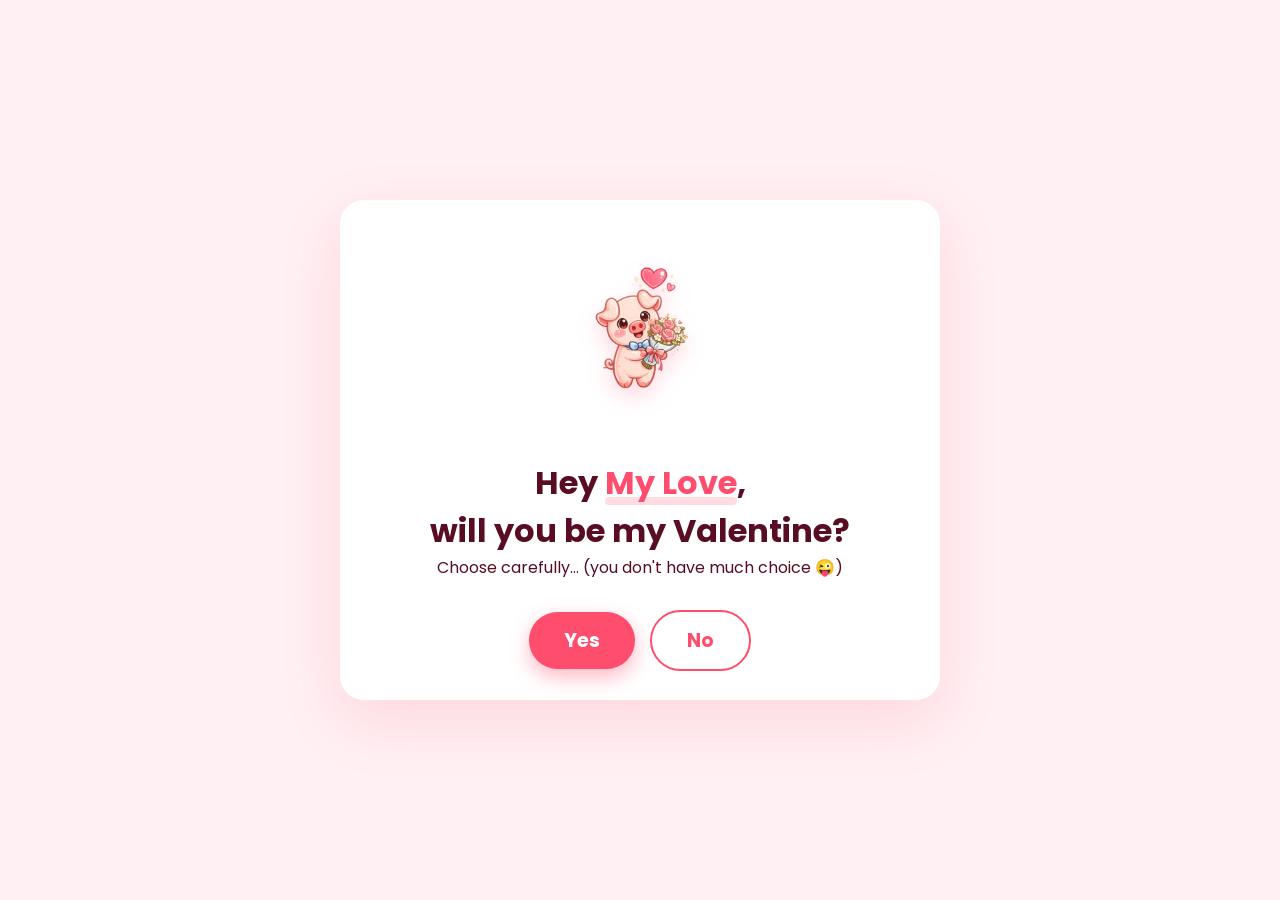
==== commit 21693031: "Implement full mascot emotion sequence: start -> shock -> crying -> broken heart -> victory Co-autho" ====
--- a/card.html
+++ b/card.html
@@ -14,7 +14,7 @@
 
     <!-- MAIN CARD (Initial State) -->
     <div class="container card-container" id="main-card">
-        <img src="pig-flowers.png" alt="Cute Pig with Flowers" class="mascot-large">
+        <img src="pig-start.png" alt="Cute Pig with Flowers" class="mascot-large">
         
         <h1 id="question">Hey <span id="name-placeholder">...</span>,<br>will you be my Valentine?</h1>
         <p class="subtitle" id="subtitle">Choose carefully... (you don't have much choice 😜)</p>
@@ -30,7 +30,7 @@
     <!-- VICTORY SCREEN (Hidden by default) -->
     <div id="victory-screen" class="victory-container hidden">
         <div class="victory-content">
-            <img src="pigs-hugging.png" alt="Pigs Hugging" class="victory-mascot">
+            <img src="pig-success.png" alt="Pigs Hugging" class="victory-mascot">
             <h1 id="victory-title">YAAAAY! 🎉</h1>
             <p id="victory-message">I knew you would say YES!<br>Love you! 💖</p>
             <div class="date-invite">
